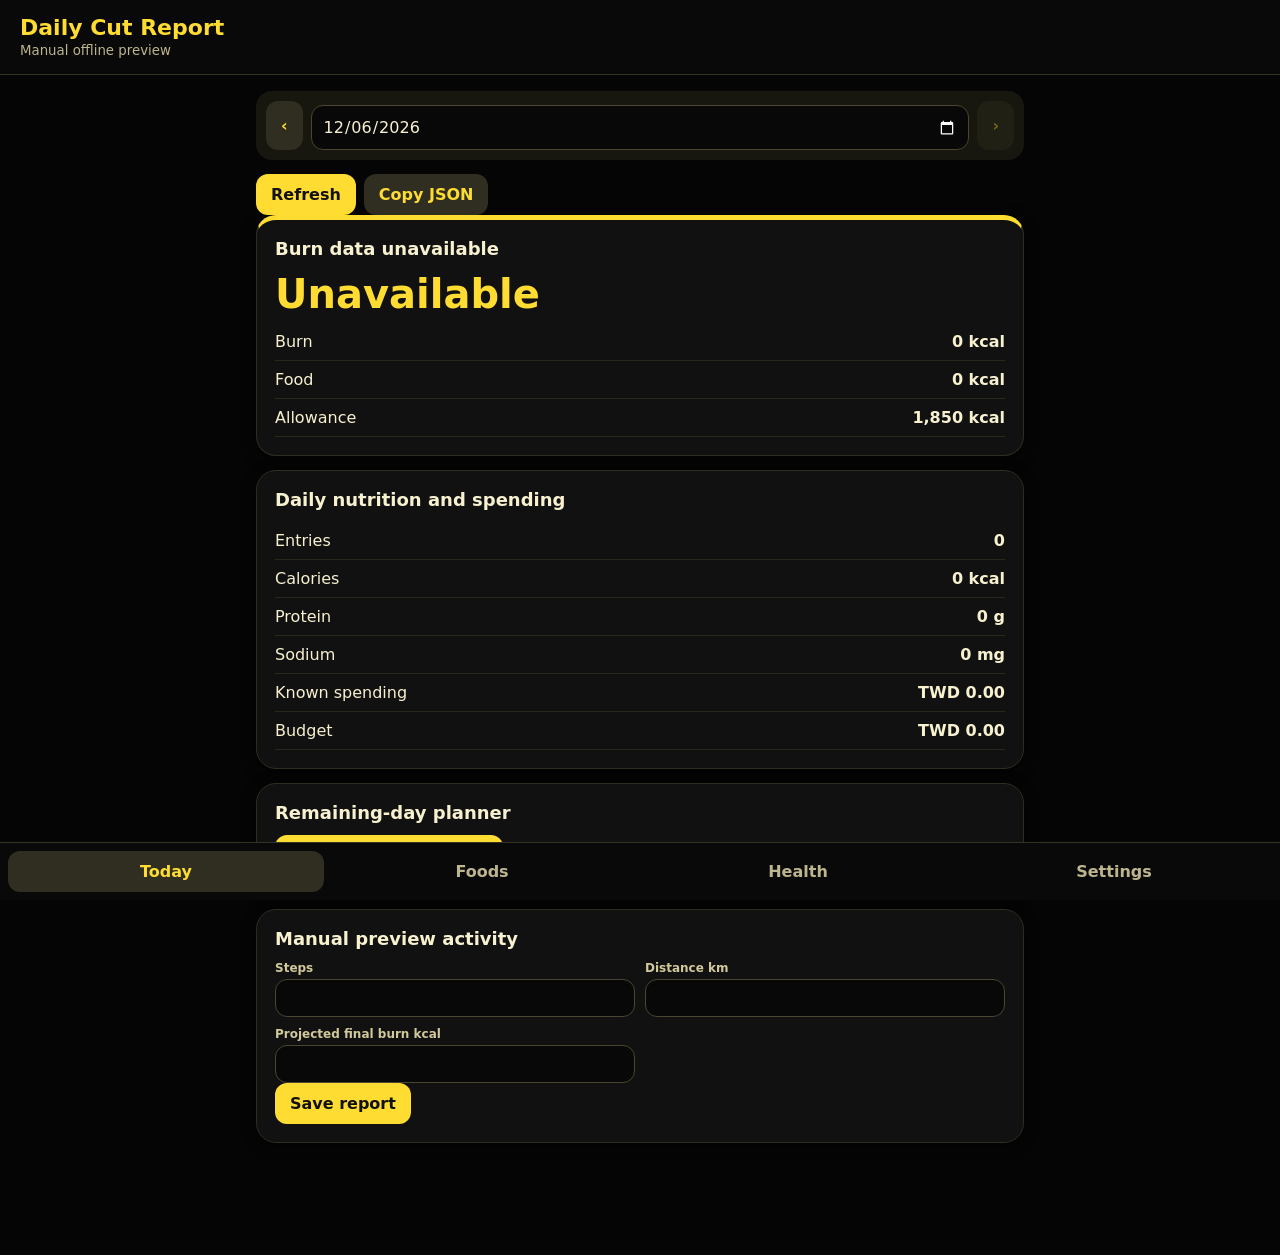
==== tablet-preview/index.html @ 0c335779 "Release DailyCutReport 0.14.2" ====
<!doctype html>
<html lang="en">
<head>
  <meta charset="utf-8">
  <meta name="viewport" content="width=device-width, initial-scale=1">
  <meta http-equiv="Content-Security-Policy" content="default-src 'self' data: blob:; connect-src 'none'; img-src 'self' data: blob:; style-src 'self'; script-src 'self'">
  <title>Daily Cut Report</title>
  <link rel="stylesheet" href="styles.css">
</head>
<body>
  <header><div><strong>Daily Cut Report</strong><small>Manual offline preview</small></div></header>
  <main>
    <section class="datebar">
      <button id="previousDate" aria-label="Previous date">‹</button>
      <input id="selectedDate" type="date">
      <button id="nextDate" aria-label="Next date">›</button>
    </section>

    <section id="todayTab" class="tab-panel">
      <div class="actions"><button id="refreshReport">Refresh</button><button id="copyReport">Copy JSON</button></div>
      <article id="resultCard" class="card hero"></article>
      <article id="nutritionCard" class="card"></article>
      <article class="card"><h2>Remaining-day planner</h2><button id="planDay">Generate suggestions</button><div id="planResults"></div></article>
      <article class="card">
        <h2>Manual preview activity</h2>
        <div class="grid">
          <label>Steps<input id="steps" inputmode="numeric"></label>
          <label>Distance km<input id="distance" inputmode="decimal"></label>
          <label>Projected final burn kcal<input id="burn" inputmode="decimal"></label>
        </div>
        <button id="saveReport">Save report</button>
      </article>
    </section>

    <section id="foodsTab" class="tab-panel hidden">
      <article id="productEditor" class="card hidden">
        <button id="closeProductEditor" class="settings-back">← Foods</button>
        <h2 id="productFormTitle">Product editor</h2>
        <div class="grid">
          <label>Barcode (optional)<span class="inline"><input id="productBarcode"><button id="previewBarcodeScan" type="button">Scan</button></span></label>
          <label>Name<input id="productName"></label>
          <label>Brand<input id="productBrand"></label>
          <label>Serving label<input id="productServing" value="1 serving"></label>
          <label>Quantity basis<select id="productQuantityMode"><option value="SERVING_ONLY">Servings only</option><option value="WEIGHT_ONLY">Weight only</option><option value="VOLUME_ONLY">Volume only</option><option value="SERVING_AND_WEIGHT">Servings + weight</option><option value="SERVING_AND_VOLUME">Servings + volume</option></select></label>
          <label>g/ml per serving or basis<input id="productMeasurePerServing" inputmode="decimal" placeholder="Required for weight/volume"></label>
          <label>Servings<input id="productQuantity" inputmode="decimal" value="1"></label>
          <label>Weight / volume<input id="productMeasureQuantity" inputmode="decimal" disabled></label>
          <label>Calories<input id="productCalories" inputmode="decimal"></label>
          <label>Protein g<input id="productProtein" inputmode="decimal"></label>
          <label>Sodium mg<input id="productSodium" inputmode="decimal"></label>
          <label>Carbs g<input id="productCarbs" inputmode="decimal"></label>
          <label>Fat g<input id="productFat" inputmode="decimal"></label>
          <label>Sugar g<input id="productSugar" inputmode="decimal"></label>
          <label>Fiber g<input id="productFiber" inputmode="decimal"></label>
          <label>Saturated fat g<input id="productSaturated" inputmode="decimal"></label>
          <label>Purchase price<input id="productPrice" inputmode="decimal"></label>
          <label>Minimum purchase servings<input id="productPurchaseServings" inputmode="decimal" value="1"></label>
          <label>Planner type<select id="productPlannerType"><option value="FOOD">Solid food</option><option value="DRINK">Drink</option></select></label>
          <label><input id="productIncludePlanner" type="checkbox" checked> Include in daily planning</label>
          <label><input id="productFixedPlanner" type="checkbox"> Always include in plans</label>
          <label>Fixed purchase units (1–6)<input id="productFixedUnits" type="number" min="1" max="6" step="1" value="1"></label>
          <label><input id="productFavorite" type="checkbox"> Favorite</label>
        </div>
        <p class="muted">Nutrition-label OCR is available in the Android app only.</p>
        <div class="actions"><button id="importProductJson">Import product JSON</button><button id="saveProduct">Save product</button></div>
      </article>
      <div id="foodsCatalog">
      <article class="card">
        <div class="actions"><h2>Saved products</h2><button id="newProduct">Add</button></div>
        <p class="muted">Tap a product to add one purchase unit. Use the pen to edit.</p>
        <input id="productSearch" placeholder="Search products">
        <div id="bulkCart" class="card hidden">
          <h3>Cart</h3><p id="bulkDate" class="muted"></p><div id="bulkItems"></div>
          <div class="grid">
            <label>Store or group label<input id="bulkLabel" placeholder="e.g. 7-Eleven"></label>
            <label>Final checkout total<input id="bulkPaid" inputmode="decimal" placeholder="Blank uses estimates"></label>
          </div>
          <label><input id="bulkIgnoreBudget" type="checkbox"> Log price but ignore it in budget calculations</label>
          <div class="actions"><button id="commitBulk">Log selected items</button><button id="discardBulk" class="danger">Discard cart</button></div>
        </div>
        <div id="productList"></div>
      </article>
      <article class="card"><h2>Food log</h2><div id="foodLog"></div></article>
      </div>
    </section>

    <section id="healthTab" class="tab-panel hidden">
      <article id="healthSummary" class="card hero"></article>
      <article class="card"><h2>Weight and expected change</h2><div class="grid">
        <label>Add weight for selected date<input id="manualWeight" inputmode="decimal"></label>
      </div><div class="actions"><button id="saveWeight">Save weight</button><button id="removeWeight" class="danger">Remove manual weight</button></div>
      <p class="muted">Multiple readings are supported and their daily median drives trends. Health Connect import is Android-only. Browser weights stay in dcr_v8 local storage.</p>
      <div id="weightProjection"></div></article>
      <article id="walkingGuidance" class="card"></article>
      <article class="card"><h2>28-day trend</h2><canvas id="healthChart" width="900" height="280"></canvas><p class="muted">Deficit/surplus and smoothed weight use separate scales. Estimates are for planning, not medical predictions.</p></article>
    </section>

    <section id="settingsTab" class="tab-panel hidden">
      <div id="settingsHome">
        <article class="card"><h2>Settings</h2><div class="settings-menu">
          <button data-settings-page="goals">Goals &amp; budget</button>
          <button data-settings-page="planner">Planner</button>
          <button data-settings-page="health-connect">Health Connect</button>
          <button data-settings-page="product-json">Product JSON</button>
          <button data-settings-page="backup">Backup &amp; restore</button>
          <button data-settings-page="privacy">Privacy &amp; offline</button>
          <button data-settings-page="about">About</button>
        </div></article>
      </div>

      <div id="settings-goals" class="settings-page hidden">
        <button class="settings-back" data-settings-back>← Settings</button>
        <article class="card"><h2>Goals and daily budget</h2><div class="grid">
          <label>Goal mode<select id="goalMode"><option value="CALORIE">Calorie</option><option value="DEFICIT">Deficit</option></select></label>
          <label>Calories<input id="goalCalories" inputmode="decimal"></label>
          <label>Desired deficit<input id="goalDeficit" inputmode="decimal"></label>
          <label>Protein minimum g<input id="goalProtein" inputmode="decimal"></label>
          <label>Sodium maximum mg<input id="goalSodium" inputmode="decimal"></label>
          <label>Carbs maximum g<input id="goalCarbs" inputmode="decimal"></label>
          <label>Fat maximum g<input id="goalFat" inputmode="decimal"></label>
          <label>Sugar maximum g<input id="goalSugar" inputmode="decimal"></label>
          <label>Fiber minimum g<input id="goalFiber" inputmode="decimal"></label>
          <label>Saturated fat maximum g<input id="goalSaturated" inputmode="decimal"></label>
          <label>Weight unit<select id="goalWeightUnit"><option value="KG">kg</option><option value="LB">lb</option></select></label>
          <label>Target weight (optional)<input id="targetWeight" inputmode="decimal"></label>
          <label>Currency code<input id="currencyCode" maxlength="3"></label>
          <label>Daily budget<input id="dailyBudget" inputmode="decimal"></label>
        </div><p class="muted">Deficit mode calculates its allowance from the selected date's projected burn minus the desired deficit.</p><button id="saveGoals">Save goals</button></article>
      </div>

      <div id="settings-planner" class="settings-page hidden">
        <button class="settings-back" data-settings-back>← Settings</button>
        <article class="card"><h2>Planner products</h2><p class="muted">Changes save automatically. Fixed items do not consume food or drink limits.</p><input id="plannerSearch" placeholder="Search planner products"><div id="plannerProducts"></div></article>
      </div>

      <div id="settings-health-connect" class="settings-page hidden">
        <button class="settings-back" data-settings-back>← Settings</button>
        <article class="card"><h2>Health Connect</h2><p>Activity, walking, weight, and optional nutrition synchronization require the Android APK. This browser preview never requests Health Connect permissions.</p></article>
      </div>

      <div id="settings-product-json" class="settings-page hidden">
        <button class="settings-back" data-settings-back>← Settings</button>
        <article class="card"><h2>Product JSON</h2><p>Copy the schema for an AI/photo nutrition estimate, then import the completed JSON in the product editor.</p><button id="copyProductSchema">Copy product JSON schema</button></article>
      </div>

      <div id="settings-backup" class="settings-page hidden">
        <button class="settings-back" data-settings-back>← Settings</button>
        <article class="card"><h2>Encrypted backup</h2><p>Export or restore the same password-protected backup format used by Android.</p><div class="actions"><button id="exportBackup">Export backup</button><button id="importBackup">Restore backup</button></div><input id="backupFile" type="file" accept=".dcrbackup,application/octet-stream" class="hidden"></article>
      </div>

      <div id="settings-privacy" class="settings-page hidden">
        <button class="settings-back" data-settings-back>← Settings</button>
        <article class="card"><h2>Strictly offline</h2><p>This preview has no external assets, makes no network requests, and blocks connections with Content Security Policy.</p></article>
        <article class="card"><h2>Local data</h2><p>Versioned <code>dcr_v8</code> data is stored in this browser only.</p><button id="clearData" class="danger">Clear preview data</button></article>
      </div>

      <div id="settings-about" class="settings-page hidden">
        <button class="settings-back" data-settings-back>← Settings</button>
        <article class="card"><h2>About</h2><p>DailyCutReport 0.14.2 · database schema 9 · backup schema 6.</p><p>Health Connect, camera barcode scanning, and nutrition-label OCR require the Android APK.</p></article>
      </div>
    </section>
  </main>
  <nav><button data-tab="today" class="active">Today</button><button data-tab="foods">Foods</button><button data-tab="health">Health</button><button data-tab="settings">Settings</button></nav>
  <script src="catalog.js"></script>
  <script src="model.js"></script>
  <script src="backup.js"></script>
  <script src="app.js"></script>
</body>
</html>
---- tablet-preview/styles.css ----
:root{font-family:Inter,system-ui,-apple-system,Segoe UI,sans-serif;color:#f7f1d0;background:#050505;color-scheme:dark}
.catalog-row{display:flex!important;align-items:center;cursor:pointer}.catalog-row .left-actions{display:grid;gap:5px}.catalog-row .left-actions button{min-width:48px;min-height:48px;background:#181815;color:#ffdc32;border:1px solid #4a4630;border-radius:50%}
*{box-sizing:border-box}body{margin:0;padding-bottom:82px}header{position:sticky;top:0;z-index:2;background:#090909;border-bottom:1px solid #343222;padding:15px 20px}header strong{display:block;font-size:22px;color:#ffdc32}header small,.muted{color:#bdb58d}main{max-width:800px;margin:auto;padding:16px}.datebar,.inline,.actions{display:flex;gap:8px}.datebar{position:sticky;top:75px;z-index:1;background:#18170f;padding:10px;border-radius:16px;margin-bottom:14px}.datebar input{flex:1}.card{background:#111;border:1px solid #2f2d20;border-radius:20px;padding:18px;margin-bottom:14px;box-shadow:0 3px 14px #0008}.hero{border-top:5px solid #ffdc32}.hero .deficit{font-size:40px;font-weight:800;margin:6px 0;color:#ffdc32}h2{font-size:18px;margin:0 0 12px}.grid{display:grid;grid-template-columns:1fr 1fr;gap:10px}label{font-size:12px;font-weight:700;color:#d2c99a}input,textarea,select,button{font:inherit}input,textarea,select{width:100%;margin-top:4px;border:1px solid #4a4630;border-radius:12px;padding:11px;background:#080808;color:#f7f1d0}textarea{min-height:76px;resize:vertical}button{border:0;border-radius:12px;padding:11px 15px;background:#ffdc32;color:#111;font-weight:750;cursor:pointer}button:disabled{opacity:.4}.datebar button,.actions button+button{background:#302e20;color:#ffdc32}.inline input{flex:1;margin:0}.metric,.list-row{display:flex;justify-content:space-between;gap:10px;padding:9px 0;border-bottom:1px solid #29271c}.metric strong{white-space:nowrap}.list-row .details{flex:1}.list-row .row-actions{display:flex;gap:6px;align-items:center}.list-row button{padding:7px 9px}.catalog-row{display:block}.catalog-row .row-actions{display:grid;grid-template-columns:repeat(3,minmax(0,1fr));margin-top:10px}.catalog-row .row-actions button{min-height:48px;min-width:0}.settings-menu{display:grid;gap:10px}.settings-menu button{text-align:left;min-height:52px}.settings-back{margin-bottom:12px;background:#302e20;color:#ffdc32}.planner-row{display:grid;gap:10px}.planner-controls{display:grid;grid-template-columns:repeat(2,minmax(0,1fr));gap:8px}.planner-controls label{display:flex;align-items:center;gap:6px}.planner-controls input[type=checkbox],.planner-controls input[type=radio]{width:auto;margin:0}.planner-amount{max-width:120px}.field-error{color:#ff8989;font-size:12px}.danger{background:#8d2d2d;color:#fff}.hidden{display:none}nav{position:fixed;bottom:0;left:0;right:0;display:flex;background:#090909;border-top:1px solid #343222;padding:8px;z-index:3}nav button{flex:1;background:#090909;color:#bdb58d}nav button.active{background:#302e20;color:#ffdc32}#reportCanvas{display:none}#healthChart{display:block;width:100%;height:220px;border-radius:12px}code{background:#28261b;padding:2px 5px;border-radius:5px}@media(max-width:560px){.grid{grid-template-columns:1fr}.datebar{top:70px}.list-row{align-items:flex-start;flex-direction:column}.list-row .row-actions{width:100%}.list-row .row-actions button{flex:1}.catalog-row .row-actions{display:grid}.planner-controls{grid-template-columns:1fr}}
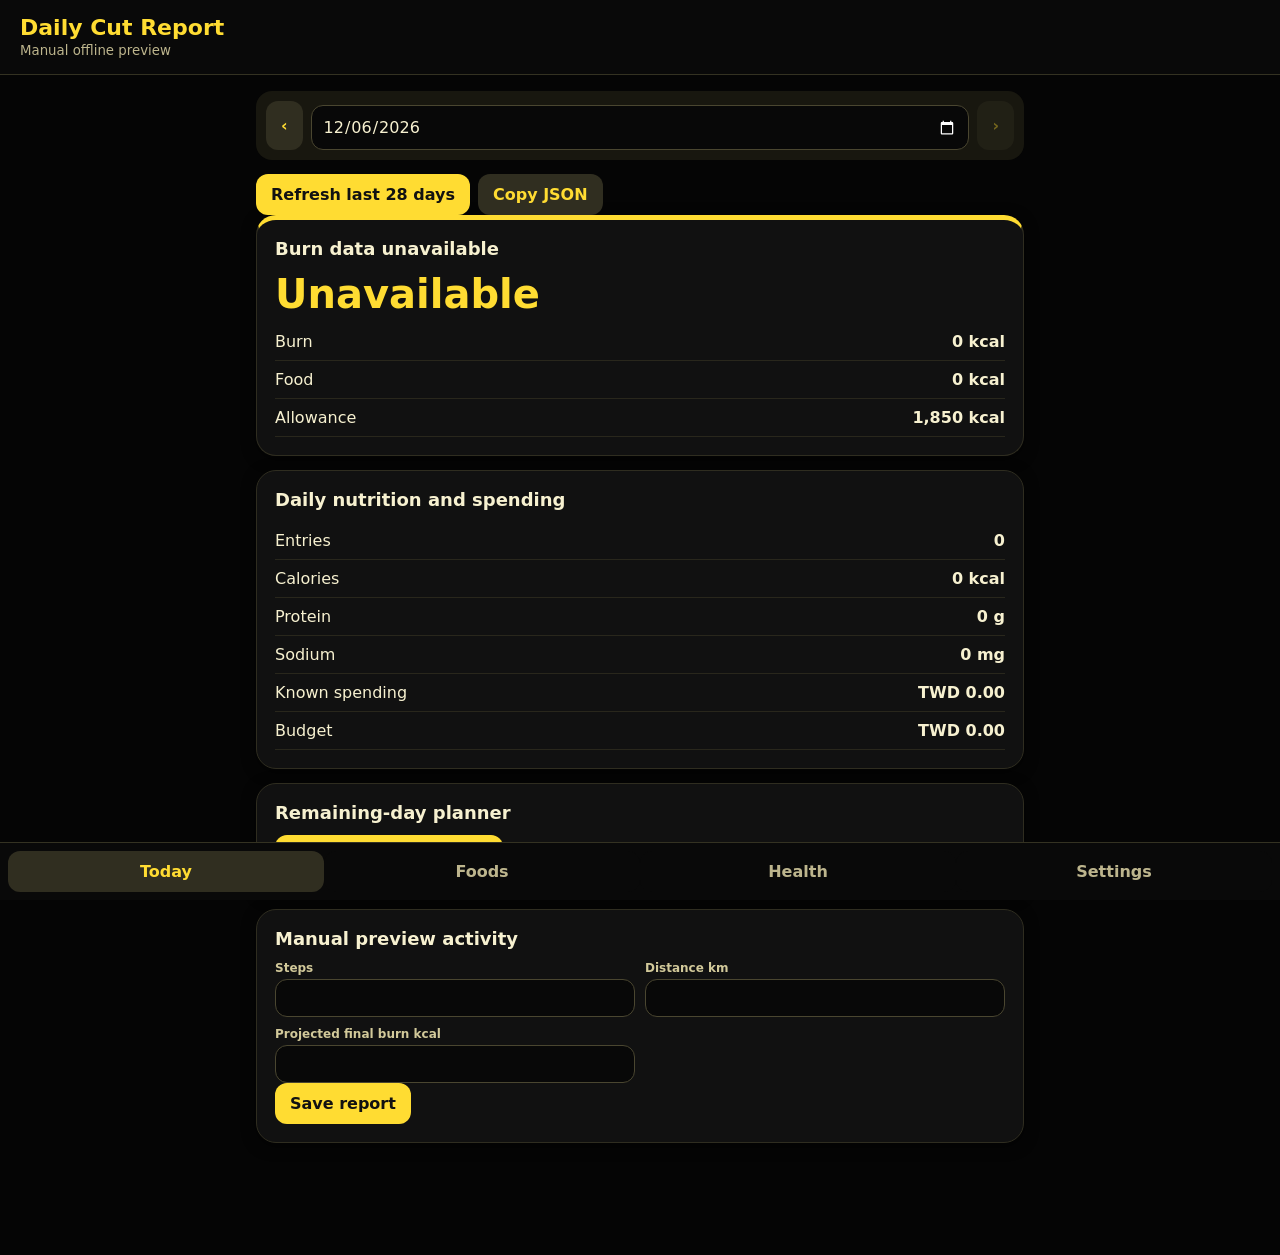
==== commit b6d43923: "Refresh the last 28 Health Connect days on manual refresh in 0.17.3" ====
--- a/tablet-preview/index.html
+++ b/tablet-preview/index.html
@@ -17,7 +17,7 @@
     </section>
 
     <section id="todayTab" class="tab-panel">
-      <div class="actions"><button id="refreshReport">Refresh</button><button id="copyReport">Copy JSON</button></div>
+      <div class="actions"><button id="refreshReport">Refresh last 28 days</button><button id="copyReport" title="Tap: selected day. Hold or Shift+Enter: seven days ending on selected date." aria-label="Copy report JSON. Tap for a day; hold or Shift+Enter for seven days.">Copy JSON</button></div>
       <article id="resultCard" class="card hero"></article>
       <article id="nutritionCard" class="card"></article>
       <article class="card"><h2>Remaining-day planner</h2><button id="planDay">Generate suggestions</button><div id="planResults"></div></article>
@@ -38,7 +38,7 @@
         <h2 id="productFormTitle">Product editor</h2>
         <div class="grid">
           <label>Barcode (optional)<span class="inline"><input id="productBarcode"><button id="previewBarcodeScan" type="button">Scan</button></span></label>
-          <label>Name<input id="productName"></label>
+          <label>Name<input id="productName"></label><label><input id="productOneTime" type="checkbox"> One-time meal · available for seven days, history retained</label>
           <label>Brand<input id="productBrand"></label>
           <label>Serving label<input id="productServing" value="1 serving"></label>
           <label>Quantity basis<select id="productQuantityMode"><option value="SERVING_ONLY">Servings only</option><option value="WEIGHT_ONLY">Weight only</option><option value="VOLUME_ONLY">Volume only</option><option value="SERVING_AND_WEIGHT">Servings + weight</option><option value="SERVING_AND_VOLUME">Servings + volume</option></select></label>
@@ -68,19 +68,20 @@
       <article class="card">
         <div class="actions"><h2>Saved products</h2><button id="newProduct">Add</button></div>
         <p class="muted">Tap a product to add one purchase unit. Use the pen to edit.</p>
-        <input id="productSearch" placeholder="Search products">
+        <div class="inline"><input id="productSearch" placeholder="Search products"><button id="clearProductSearch" aria-label="Clear product search">×</button></div>
         <div id="bulkCart" class="card hidden">
-          <h3>Cart</h3><p id="bulkDate" class="muted"></p><div id="bulkItems"></div>
+          <h3>Cart</h3><div class="inline"><label>Log to date<input id="bulkDate" type="date"></label><button id="cartToday">Today</button><button id="commitBulk">Log to today</button></div>
+          <p id="cartCopySummary" class="muted"></p><div id="bulkItems"></div>
           <div class="grid">
             <label>Store or group label<input id="bulkLabel" placeholder="e.g. 7-Eleven"></label>
             <label>Final checkout total<input id="bulkPaid" inputmode="decimal" placeholder="Blank uses estimates"></label>
           </div>
           <label><input id="bulkIgnoreBudget" type="checkbox"> Log price but ignore it in budget calculations</label>
-          <div class="actions"><button id="commitBulk">Log selected items</button><button id="discardBulk" class="danger">Discard cart</button></div>
+          <div class="actions"><button id="discardBulk" class="danger">Discard cart</button></div>
         </div>
         <div id="productList"></div>
       </article>
-      <article class="card"><h2>Food log</h2><div id="foodLog"></div></article>
+      <article class="card"><h2>Food log</h2><button id="copyPreviousDay">Copy previous day to cart</button><div id="foodLog"></div></article>
       </div>
     </section>
 
@@ -99,7 +100,7 @@
       <div id="settingsHome">
         <article class="card"><h2>Settings</h2><div class="settings-menu">
           <button data-settings-page="goals">Goals &amp; budget</button>
-          <button data-settings-page="planner">Planner</button>
+          <button data-settings-page="planner">Food database</button>
           <button data-settings-page="health-connect">Health Connect</button>
           <button data-settings-page="product-json">Product JSON</button>
           <button data-settings-page="backup">Backup &amp; restore</button>
@@ -109,6 +110,13 @@
       </div>
 
       <div id="settings-goals" class="settings-page hidden">
+        <article class="card"><h2>Body profile · internal burn</h2>
+          <div class="grid"><label>Age<input id="bodyAge" type="number" min="18" max="100"></label>
+          <label>Height (cm)<input id="bodyHeight" type="number" min="120" max="230"></label>
+          <label>Fallback weight (kg)<input id="bodyWeight" type="number" min="35" max="250" step="any"></label>
+          <label>Equation parameter<select id="bodySex"><option value="FEMALE">Female</option><option value="MALE">Male</option></select></label></div>
+          <button id="saveBodyProfile">Save body profile only</button><p class="muted">Does not change goals. Estimates are not medical measurements. Android supports time-bounded Health Connect activity.</p>
+        </article>
         <button class="settings-back" data-settings-back>← Settings</button>
         <article class="card"><h2>Goals and daily budget</h2><div class="grid">
           <label>Goal mode<select id="goalMode"><option value="CALORIE">Calorie</option><option value="DEFICIT">Deficit</option></select></label>
@@ -130,7 +138,7 @@
 
       <div id="settings-planner" class="settings-page hidden">
         <button class="settings-back" data-settings-back>← Settings</button>
-        <article class="card"><h2>Planner products</h2><p class="muted">Changes save automatically. Fixed items do not consume food or drink limits.</p><input id="plannerSearch" placeholder="Search planner products"><div id="plannerProducts"></div></article>
+        <article class="card"><h2>Food database</h2><p class="muted">Edit foods or planning preferences. Deleting catalog items preserves historical logs.</p><div class="inline"><input id="plannerSearch" placeholder="Search food database"><button id="clearPlannerSearch" aria-label="Clear database search">×</button></div><label><input id="reviewNutrition" type="checkbox"> Review possible nutrition issues</label><div id="plannerProducts"></div></article>
       </div>
 
       <div id="settings-health-connect" class="settings-page hidden">
@@ -156,7 +164,7 @@
 
       <div id="settings-about" class="settings-page hidden">
         <button class="settings-back" data-settings-back>← Settings</button>
-        <article class="card"><h2>About</h2><p>DailyCutReport 0.14.2 · database schema 9 · backup schema 6.</p><p>Health Connect, camera barcode scanning, and nutrition-label OCR require the Android APK.</p></article>
+        <article class="card"><h2>About</h2><p>DailyCutReport 0.17.3 · database schema 10 · backup schema 8.</p><p>Health Connect, goal-assistant configuration, camera barcode scanning, and nutrition-label OCR require the Android APK.</p></article>
       </div>
     </section>
   </main>
@@ -164,6 +172,9 @@
   <script src="catalog.js"></script>
   <script src="model.js"></script>
   <script src="backup.js"></script>
+  <dialog id="copyDestination"><h2>Copy foods to cart</h2><label>Destination date<input id="copyDate" type="date"></label><p>Defaults to today. Old actual-paid totals are not copied.</p><button id="confirmCopy">Copy to chosen date</button><button id="cancelCopy">Cancel</button></dialog>
+  <script src="cart.js"></script>
+  <script src="report-copy.js"></script>
   <script src="app.js"></script>
 </body>
 </html>
